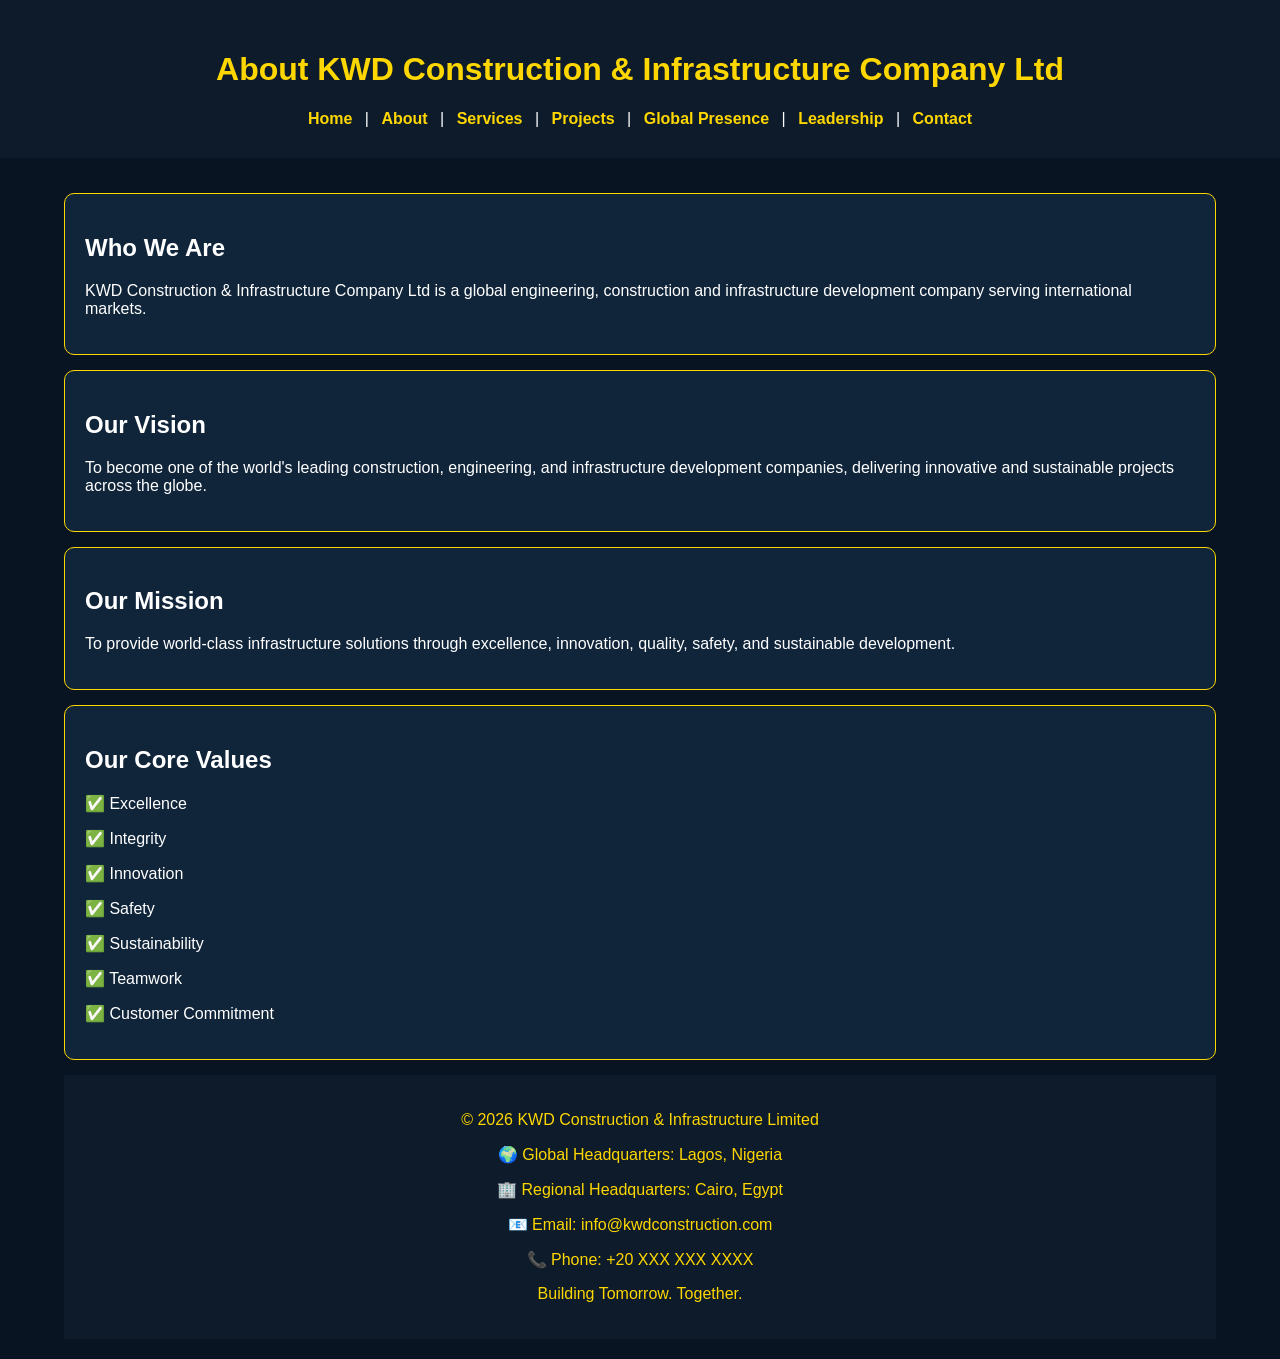
==== about.html @ c7488fbc "Add Global Presence navigation link" ====
<!DOCTYPE html>
<html>
<head>
    <title>About Us - KWD Construction & Infrastructure Company Ltd</title>
    <link rel="stylesheet" href="style.css">
</head>

<body>

<header>
    <h1>About KWD Construction & Infrastructure Company Ltd</h1>

    <nav>
<a href="index.html">Home</a> |
<a href="about.html">About</a> |
<a href="services.html">Services</a> |
<a href="projects.html">Projects</a> |
<a href="global.html">Global Presence</a> |
<a href="leadership.html">Leadership</a> |
<a href="contact.html">Contact</a>
</nav>
</header>

<div class="container">

    <div class="card">
        <h2>Who We Are</h2>
        <p>
        KWD Construction & Infrastructure Company Ltd is a global engineering,
        construction and infrastructure development company serving international markets.
        </p>
    </div>

<div class="card">
    <h2>Our Vision</h2>

    <p>
    To become one of the world's leading construction, engineering,
    and infrastructure development companies, delivering innovative
    and sustainable projects across the globe.
    </p>
</div>

<div class="card">
    <h2>Our Mission</h2>

    <p>
    To provide world-class infrastructure solutions through excellence,
    innovation, quality, safety, and sustainable development.
    </p>
</div>

<div class="card">
    <h2>Our Core Values</h2>

    <p>✅ Excellence</p>
    <p>✅ Integrity</p>
    <p>✅ Innovation</p>
    <p>✅ Safety</p>
    <p>✅ Sustainability</p>
    <p>✅ Teamwork</p>
    <p>✅ Customer Commitment</p>
</div>
<footer>
    <p>© 2026 KWD Construction & Infrastructure Limited</p>

    <p>🌍 Global Headquarters: Lagos, Nigeria</p>

    <p>🏢 Regional Headquarters: Cairo, Egypt</p>

    <p>📧 Email: info@kwdconstruction.com</p>

    <p>📞 Phone: +20 XXX XXX XXXX</p>

    <p>Building Tomorrow. Together.</p>
</footer>
</html>
---- style.css ----
body {
    margin: 0;
    padding: 0;
    font-family: Arial, sans-serif;
    background-color: #081421;
    color: white;
}

header {
    background: #0d1b2a;
    padding: 30px;
    text-align: center;
}

h1 {
    color: gold;
}

.container {
    width: 90%;
    margin: auto;
    padding: 20px;
}

.card {
    background: #10253a;
    padding: 20px;
    margin: 15px 0;
    border-radius: 10px;
    border: 1px solid gold;
}

footer {
    text-align: center;
    padding: 20px;
    background: #0d1b2a;
    color: gold;
}
nav {
    margin-top: 15px;
}

nav a {
    color: gold;
    text-decoration: none;
    font-weight: bold;
    margin: 0 8px;
}

nav a:hover {
    color: white;
}
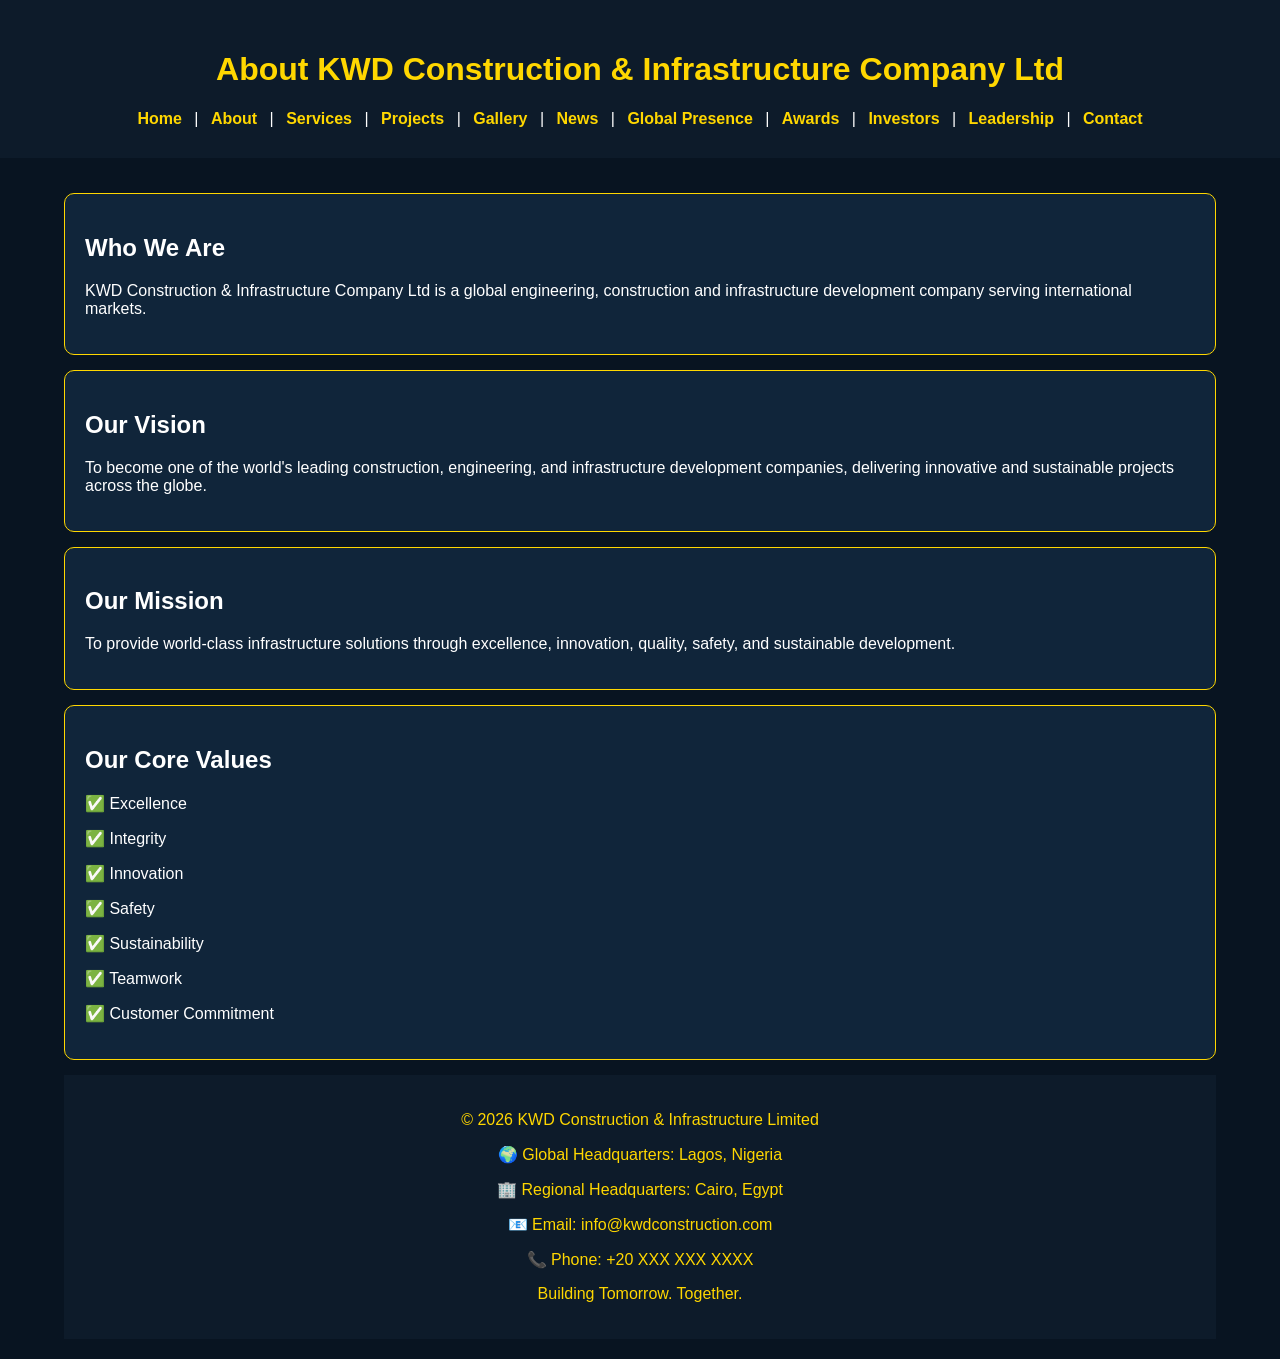
==== commit 8af38281: "Update navigation menu across all pages" ====
--- a/about.html
+++ b/about.html
@@ -11,13 +11,19 @@
     <h1>About KWD Construction & Infrastructure Company Ltd</h1>
 
     <nav>
+<nav>
 <a href="index.html">Home</a> |
 <a href="about.html">About</a> |
 <a href="services.html">Services</a> |
 <a href="projects.html">Projects</a> |
+<a href="gallery.html">Gallery</a> |
+<a href="news.html">News</a> |
 <a href="global.html">Global Presence</a> |
+<a href="awards.html">Awards</a> |
+<a href="investors.html">Investors</a> |
 <a href="leadership.html">Leadership</a> |
 <a href="contact.html">Contact</a>
+</nav>
 </nav>
 </header>
 
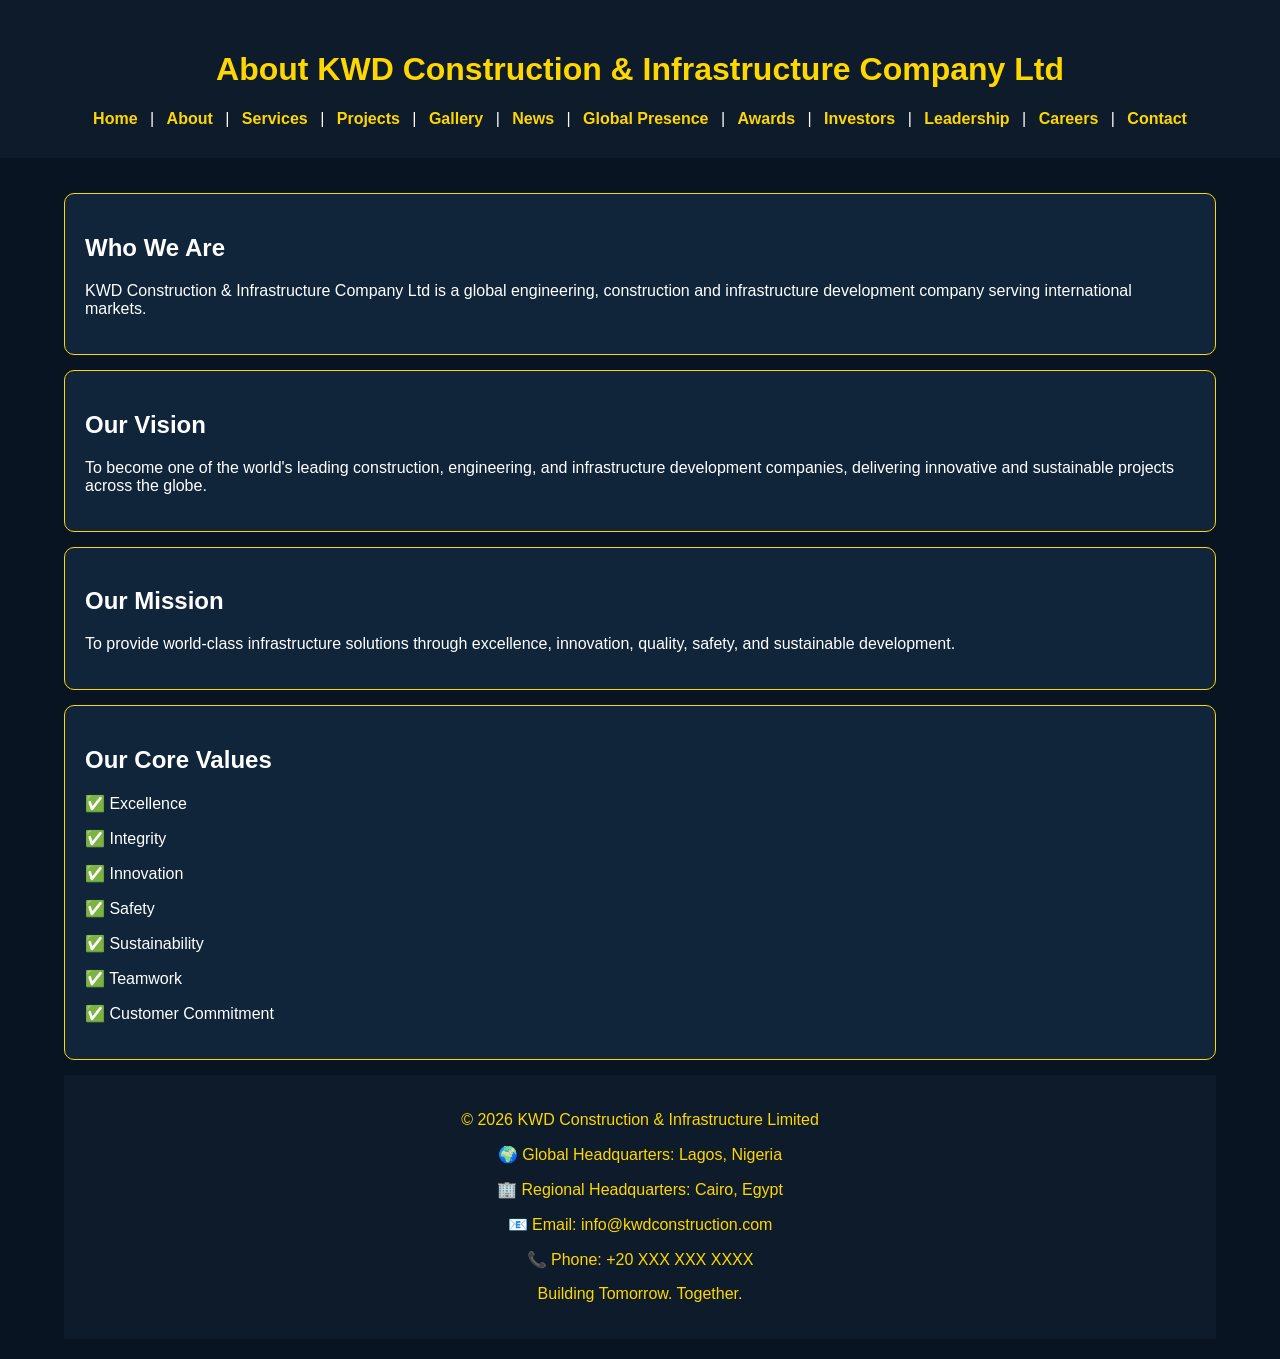
==== commit 346c38db: "Add careers page link across website navigation" ====
--- a/about.html
+++ b/about.html
@@ -10,7 +10,7 @@
 <header>
     <h1>About KWD Construction & Infrastructure Company Ltd</h1>
 
-    <nav>
+    
 <nav>
 <a href="index.html">Home</a> |
 <a href="about.html">About</a> |
@@ -22,9 +22,10 @@
 <a href="awards.html">Awards</a> |
 <a href="investors.html">Investors</a> |
 <a href="leadership.html">Leadership</a> |
+<a href="careers.html">Careers</a> |
 <a href="contact.html">Contact</a>
 </nav>
-</nav>
+
 </header>
 
 <div class="container">
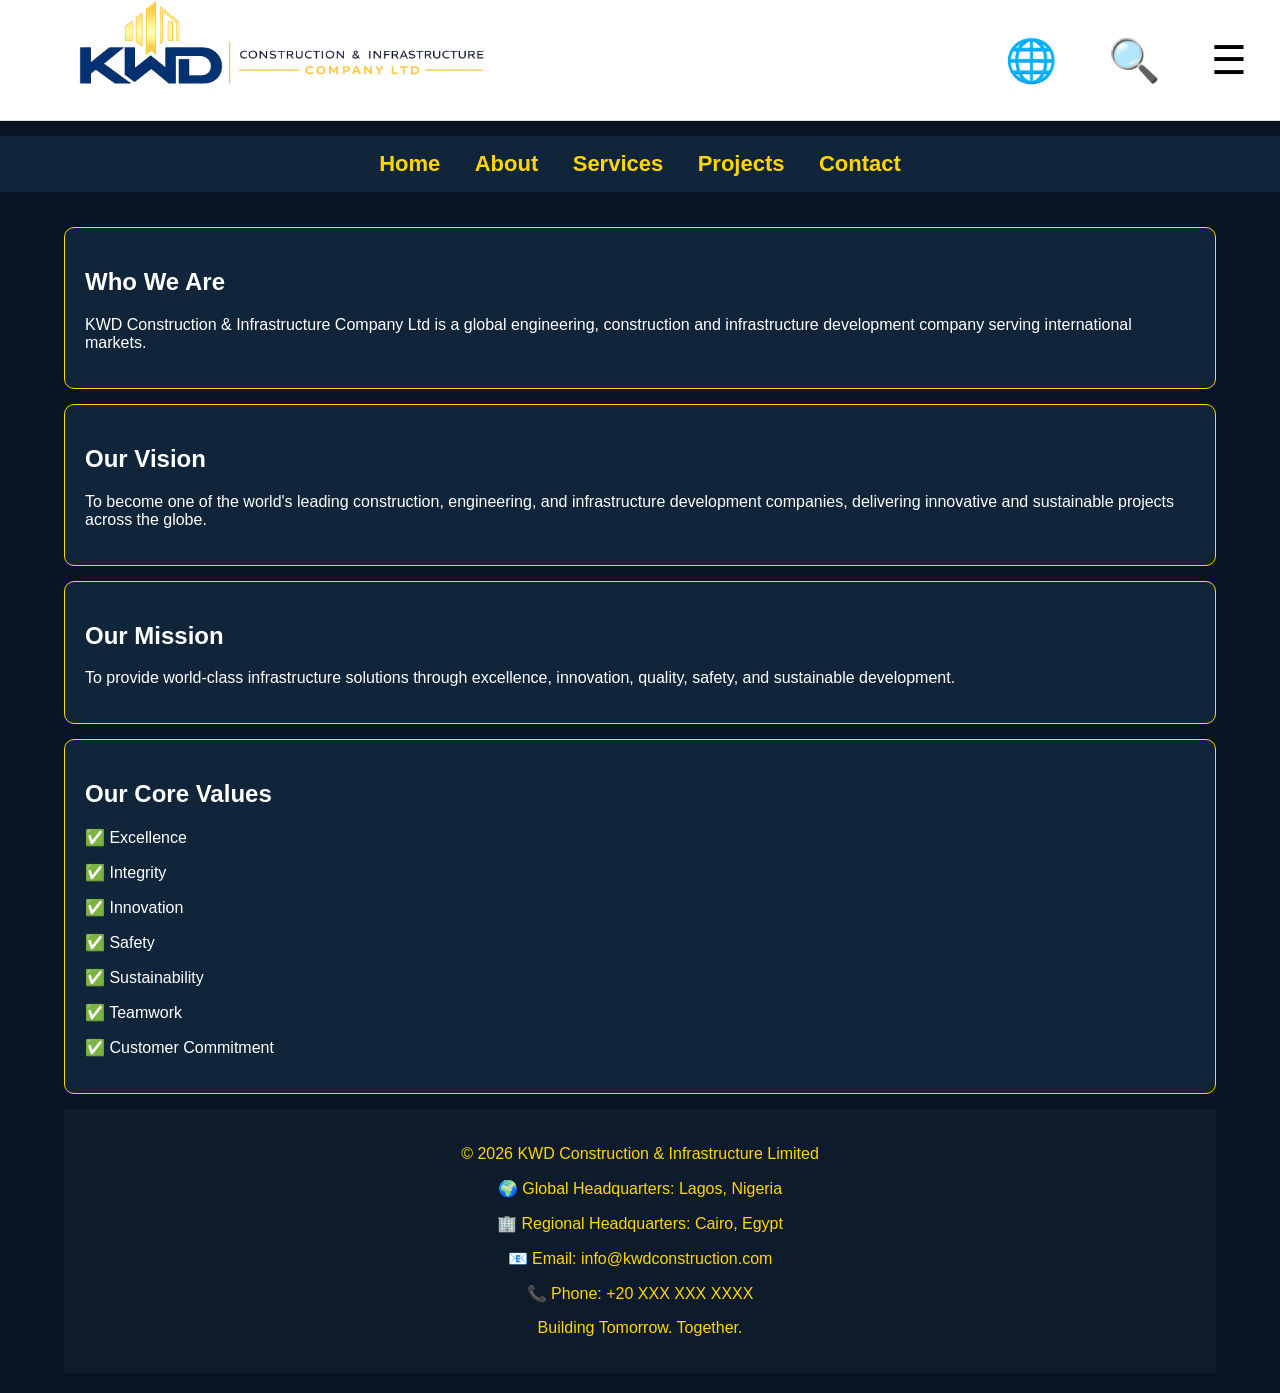
==== commit 4116594f: "Update about.html" ====
--- a/about.html
+++ b/about.html
@@ -8,22 +8,50 @@
 <body>
 
 <header>
-    <h1>About KWD Construction & Infrastructure Company Ltd</h1>
+    <img src="1BC03FD6-18EE-43FC-B56D-4B6BBC21A2F5.png" class="logo" alt="KWD Logo">
 
-    
+    <div class="header-icons">
+
+        <div class="language-dropdown">
+            <span class="language-icon" onclick="toggleLanguage()">🌐</span>
+
+            <div class="language-content">
+                <a href="#">English</a>
+                <a href="#">العربية</a>
+            </div>
+        </div>
+
+        <div class="search-box">
+            <span class="search-icon" onclick="toggleSearch()">🔍</span>
+
+            <div class="search-content">
+                <input type="text" placeholder="Search KWD...">
+            </div>
+        </div>
+
+        <div class="dropdown">
+            <span class="menu-icon" onclick="toggleMenu()">☰</span>
+
+            <div class="dropdown-content">
+                <a href="gallery.html">Gallery</a>
+                <a href="news.html">News</a>
+                <a href="global.html">Global Presence</a>
+                <a href="awards.html">Awards</a>
+                <a href="investors.html">Investors</a>
+                <a href="leadership.html">Leadership</a>
+                <a href="careers.html">Careers</a>
+            </div>
+        </div>
+
+    </div>
+</header>
+
 <nav>
-<a href="index.html">Home</a> |
-<a href="about.html">About</a> |
-<a href="services.html">Services</a> |
-<a href="projects.html">Projects</a> |
-<a href="gallery.html">Gallery</a> |
-<a href="news.html">News</a> |
-<a href="global.html">Global Presence</a> |
-<a href="awards.html">Awards</a> |
-<a href="investors.html">Investors</a> |
-<a href="leadership.html">Leadership</a> |
-<a href="careers.html">Careers</a> |
-<a href="contact.html">Contact</a>
+    <a href="index.html">Home</a>
+    <a href="about.html">About</a>
+    <a href="services.html">Services</a>
+    <a href="projects.html">Projects</a>
+    <a href="contact.html">Contact</a>
 </nav>
 
 </header>
--- a/style.css
+++ b/style.css
@@ -4,12 +4,6 @@
     font-family: Arial, sans-serif;
     background-color: #081421;
     color: white;
-}
-
-header {
-    background: #0d1b2a;
-    padding: 30px;
-    text-align: center;
 }
 
 h1 {
@@ -44,9 +38,141 @@
     color: gold;
     text-decoration: none;
     font-weight: bold;
-    margin: 0 8px;
+    font-size: 22px;
+    margin: 0 15px;
 }
 
 nav a:hover {
     color: white;
 }
+header {
+    position: sticky;
+    top: 0;
+    z-index: 1000;
+
+    display: flex;
+    justify-content: space-between;
+    align-items: center;
+
+    height: 120px;
+    padding: 0 25px;
+
+    background: white;
+    border-bottom: 1px solid #ddd;
+}
+
+.logo {
+    width: 500px;
+    height: auto;
+}
+    
+.header-icons {
+    display: flex;
+    align-items: center;
+    gap: 35px;
+    font-size: 42px;
+}
+.header-icons span {
+    cursor: pointer;
+    padding: 8px;
+}
+nav {
+    text-align: center;
+    background: #10253a;
+    padding: 15px;
+}
+.dropdown {
+    position: relative;
+    display: inline-block;
+}
+
+.menu-icon {
+    font-size: 40px;
+    cursor: pointer;
+    color: black;
+}
+
+.dropdown-content {
+    display: none;
+    position: absolute;
+    right: 0;
+    background: white;
+    min-width: 220px;
+    box-shadow: 0 4px 12px rgba(0,0,0,0.2);
+    border-radius: 8px;
+    overflow: hidden;
+}
+
+.dropdown-content a {
+    display: block;
+    padding: 12px 16px;
+    color: #081421;
+    text-decoration: none;
+    border-bottom: 1px solid #eee;
+}
+
+.dropdown-content a:hover {
+    background: #f5f5f5;
+}
+
+.dropdown:hover .dropdown-content {
+    display: block;
+}
+.dropdown-content {
+    z-index: 9999;
+}
+.show {
+    display: block;
+}
+.language-dropdown {
+    position: relative;
+    display: inline-block;
+}
+
+.language-icon {
+    cursor: pointer;
+}
+
+.language-content {
+    display: none;
+    position: absolute;
+    right: 0;
+    background: white;
+    min-width: 150px;
+    border-radius: 8px;
+    overflow: hidden;
+    box-shadow: 0 4px 12px rgba(0,0,0,0.2);
+}
+
+.language-content a {
+    display: block;
+    padding: 12px;
+    color: #081421;
+    text-decoration: none;
+}
+
+.language-content a:hover {
+    background: #f5f5f5;
+}
+
+.language-dropdown:hover .language-content {
+    display: block;
+}
+.search-box {
+    position: relative;
+}
+
+.search-content {
+    display: none;
+    position: absolute;
+    right: 0;
+    top: 50px;
+    background: white;
+    padding: 10px;
+    border-radius: 8px;
+}
+
+.search-content input {
+    width: 220px;
+    padding: 10px;
+}
